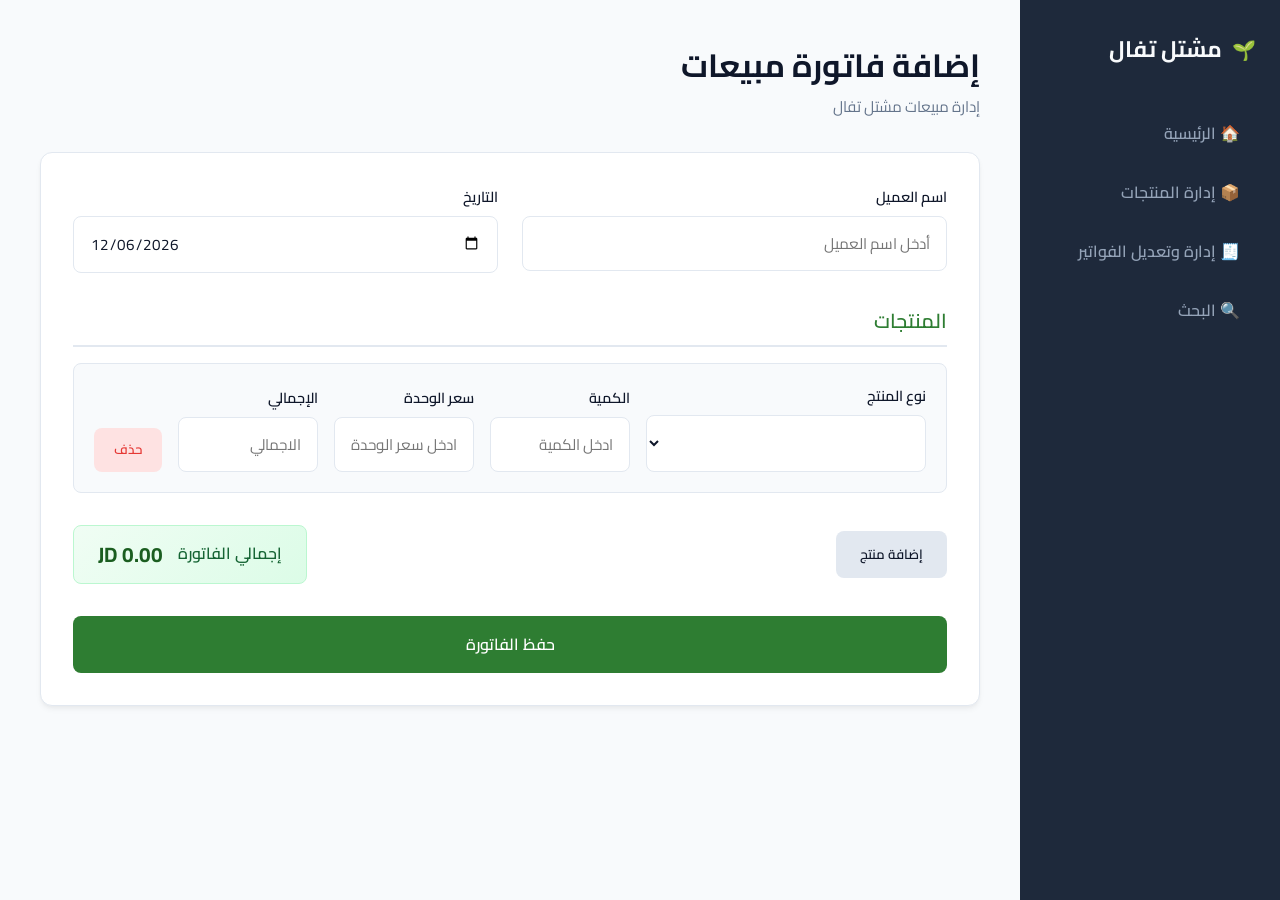
==== frontend/templates/index.html @ 2e2c32a7 "first commit" ====
<!DOCTYPE html>
<html lang="ar" dir="rtl">
<head>
    <meta charset="UTF-8">
    <title>مشتل تفال - إضافة مبيعات</title>
    <link rel="stylesheet" href="css/index.css">
</head>
<body>
    
<div class="layout">

<!-- Sidebar -->
<aside class="sidebar">
    <div class="logo">🌱 <h2>مشتل تفال</h2></div>
    <nav class="menu">
        <a href="/" class="menu-item">🏠 الرئيسية</a>
        <a href="/products.html" class="menu-item">📦 إدارة المنتجات</a>
        <a href="/orders_management.html" class="menu-item active">🧾 إدارة وتعديل الفواتير</a>
        <a href="/search.html" class="menu-item">🔍 البحث</a>
    </nav>
</aside>


<!-- Main Content -->
<main class="content">

    <div class="page-header">
        <h1>إضافة فاتورة مبيعات</h1>
        <p>إدارة مبيعات مشتل تفال</p>
    </div>

    <div class="form-card">

        <!-- Customer Info -->
        <div class="form-grid">

            <div class="input-group">
                <label>اسم العميل</label>
                <input
                    type="text"
                    id="customer_name"
                    placeholder="أدخل اسم العميل"
                    required>
            </div>

            <div class="input-group ">
                <label>التاريخ</label>
                <input type="date" id="sale_date" class="date-padding">
            </div>

        </div>

        <h3 class="section-title">
            المنتجات
        </h3>

        <div id="products_container">

            <div class="product-row margin-bottom">

                <div class="input-group ">
                    <label>نوع المنتج</label>
                    <select class="product_type padding-1rem">
                    </select>
                </div>

                <div class="input-group">
                    <label>الكمية</label>
                    <input
                        type="number"
                        class="form-input quantity"
                        placeholder="ادخل الكمية"
                        oninput="calculateRowTotal(this)"
                        onkeydown="if(event.key==='ArrowUp' || event.key==='ArrowDown'){event.preventDefault();}"
                        onwheel="this.blur()">
                </div> 

                <div class="input-group">
                    <label>سعر الوحدة</label>
                    <input
                        type="number"
                        step="0.01"
                        class="form-input unit_price"
                        placeholder="ادخل سعر الوحدة"
                        oninput="calculateRowTotal(this)"
                        onkeydown="if(event.key==='ArrowUp' || event.key==='ArrowDown'){event.preventDefault();}"
                        onwheel="this.blur()">
                </div>

                <div class="input-group">
                    <label>الإجمالي</label>
                    <input
                        type="number"
                        step="0.01"
                        class="form-input total_price"
                        placeholder="الاجمالي">
                </div>

                <button
                    class="btn-danger"
                    onclick="removeRow(this)">
                    حذف
                </button>

            </div>

        </div>

        <div class="actions">

            <button
                class="btn-secondary"
                onclick="addProductRow()">
                إضافة منتج
            </button>

            <div class="total-card">
                <span>إجمالي الفاتورة</span>
                <strong id="grand_total">
                    0.00 JD
                </strong>
            </div>

        </div>

        <button
            class="btn-primary"
            onclick="saveData()">
            حفظ الفاتورة
        </button>

    </div>

</main>

</div>

<script src="js/index.js"></script>

</body>
</html>
---- frontend/templates/css/index.css ----
/* ==========================================================================
   1.(Variables & Base Setup)
   ========================================================================== */
@import url('https://fonts.googleapis.com/css2?family=Cairo:wght@300;400;600;700&display=swap');

:root {
    --primary-color: #2e7d32;       
    --primary-hover: #1b5e20;      
    --secondary-color: #4caf50;   
    --danger-color: #e53935;     
    --danger-hover: #b71c1c;
    --bg-dark: #1e293b;  
    --bg-light: #f8fafc;     
    --card-bg: #ffffff;        
    --text-main: #0f172a;         
    --text-muted: #64748b;        
    --border-color: #e2e8f0;       
    --radius: 12px;               
    --transition: all 0.3s ease;   
}

* {
    box-sizing: border-box;
    margin: 0;
    padding: 0;
}

body {
    font-family: 'Cairo', sans-serif;
    background-color: var(--bg-light);
    color: var(--text-main);
    line-height: 1.6;
}

/* ==========================================================================
   2. (Layout)
   ========================================================================== */
.layout {
    display: grid;
    grid-template-columns: 260px 1fr;
    min-height: 100vh;
}

.sidebar {
    background-color: var(--bg-dark);
    color: #ffffff;
    padding: 2rem 1.5rem;
    display: flex;
    flex-direction: column;
    gap: 2.5rem;
}

.logo {
    display: flex;
    align-items: center;
    gap: 10px;
    font-size: 1.2rem;
}

.logo h2 {
    font-size: 1.4rem;
    font-weight: 700;
    color: #f8fafc;
}

.menu {
    display: flex;
    flex-direction: column;
    gap: 0.5rem;
}

.menu-item {
    display: flex;
    align-items: center;
    gap: 12px;
    color: #94a3b8;
    text-decoration: none;
    padding: 0.8rem 1rem;
    border-radius: var(--radius);
    transition: var(--transition);
    font-weight: 600;
}


.content {
    padding: 2.5rem;
    max-width: 1200px;
    width: 100%;
    margin: 0 auto;
}

/* ==========================================================================
   3. (Components & Cards)
   ========================================================================== */
.page-header {
    margin-bottom: 2rem;
}

.page-header h1 {
    font-size: 2rem;
    font-weight: 700;
    color: var(--text-main);
    margin-bottom: 0.25rem;
}

.page-header p {
    color: var(--text-muted);
    font-size: 0.95rem;
}

.form-card {
    background-color: var(--card-bg);
    border-radius: var(--radius);
    padding: 2rem;
    box-shadow: 0 4px 6px -1px rgba(0, 0, 0, 0.05), 0 2px 4px -1px rgba(0, 0, 0, 0.03);
    border: 1px solid var(--border-color);
}

.section-title {
    font-size: 1.25rem;
    font-weight: 600;
    margin: 2rem 0 1rem 0;
    padding-bottom: 0.5rem;
    border-bottom: 2px solid var(--border-color);
    color: var(--primary-color);
}

.form-grid {
    display: grid;
    grid-template-columns: repeat(auto-fit, minmax(250px, 1fr));
    gap: 1.5rem;
}

/* ==========================================================================
   4.(Form Elements)
   ========================================================================== */
.input-group {
    display: flex;
    flex-direction: column;
    gap: 0.5rem;
}

.input-group label {
    font-size: 0.9rem;
    font-weight: 600;
    color: var(--text-main);
}

input[type="text"],
input[type="date"],
input[type="number"],
select {
    width: 100%;
    padding: 0.75rem 1rem;
    font-family: inherit;
    font-size: 0.95rem;
    border: 1px solid var(--border-color);
    border-radius: 8px;
    background-color: #fff;
    color: var(--text-main);
    outline: none;
    transition: var(--transition);
}

input:focus, select:focus {
    border-color: var(--primary-color);
    box-shadow: 0 0 0 3px rgba(46, 125, 50, 0.15);
}

/* إلغاء أسهم حقول الأرقام بشكل نظيف */
input[type="number"]::-webkit-inner-spin-button,
input[type="number"]::-webkit-outer-spin-button {
    -webkit-appearance: none;
    margin: 0;
}
input[type="number"] {
    -moz-appearance: textfield;
}

input.total_price[readonly] {
    background-color: #f1f5f9;
    color: var(--text-main);
    font-weight: 700;
    border-style: dashed;
    cursor: not-allowed;
}

.product-row {
    display: grid;
    grid-template-columns: 2fr 1fr 1fr 1fr auto;
    gap: 1rem;
    align-items: flex-end;
    background-color: #f8fafc;
    padding: 1.25rem;
    border-radius: 8px;
    margin-bottom: 1rem;
    border: 1px solid var(--border-color);
    animation: fadeIn 0.3s ease-in-out;
}

@keyframes fadeIn {
    from { opacity: 0; transform: translateY(10px); }
    to { opacity: 1; transform: translateY(0); }
}

/* ==========================================================================
   5. (Buttons & Actions)
   ========================================================================== */
.actions {
    display: flex;
    justify-content: space-between;
    align-items: center;
    margin: 2rem 0;
    flex-wrap: wrap;
    gap: 1rem;
}

button {
    font-family: inherit;
    font-weight: 600;
    cursor: pointer;
    transition: var(--transition);
    display: inline-flex;
    align-items: center;
    justify-content: center;
    gap: 8px;
    border-radius: 8px;
    border: none;
}

.btn-primary {
    background-color: var(--primary-color);
    color: white;
    padding: 0.85rem 2rem;
    font-size: 1rem;
    width: 100%; 
}

.btn-primary:hover {
    background-color: var(--primary-hover);
    transform: translateY(-1px);
}

.btn-secondary {
    background-color: #e2e8f0;
    color: var(--text-main);
    padding: 0.7rem 1.5rem;
}

.btn-secondary:hover {
    background-color: #cbd5e1;
}

.btn-danger {
    background-color: #fee2e2;
    color: var(--danger-color);
    padding: 0.7rem 1.25rem;
    height: 44px; 
}

.btn-danger:hover {
    background-color: var(--danger-color);
    color: white;
}

.total-card {
    background: linear-gradient(135deg, #f0fdf4 0%, #dcfce7 100%);
    border: 1px solid #bbf7d0;
    padding: 0.75rem 1.5rem;
    border-radius: 8px;
    display: flex;
    align-items: center;
    gap: 15px;
    font-size: 1rem;
}

.total-card span {
    color: #166534;
    font-weight: 600;
}

.total-card strong {
    font-size: 1.3rem;
    color: var(--primary-hover);
    font-weight: 700;
}

/* ==========================================================================
   6.(Responsive Design)
   ========================================================================== */
@media (max-width: 992px) {
    .layout {
        grid-template-columns: 1fr; 
    }
    .sidebar {
        padding: 1.25rem;
        gap: 1rem;
    }
    .product-row {
        grid-template-columns: 1fr 1fr;
    }
    .product-row .btn-danger {
        grid-column: span 2; 
        width: 100%;
    }
}

@media (max-width: 576px) {
    .content {
        padding: 1rem;
    }
    .form-card {
        padding: 1.25rem;
    }
    .product-row {
        grid-template-columns: 1fr; 
    }
    .product-row .btn-danger {
        grid-column: span 1;
    }
    .actions {
        flex-direction: column;
        align-items: stretch;
    }
    .total-card {
        justify-content: space-between;
    }
}

.menu {
    display: flex;
    flex-direction: column;
    gap: 0.5rem;
}

.menu-item {
    display: flex;
    align-items: center;
    gap: 12px;
    color: #94a3b8;
    text-decoration: none;
    padding: 0.8rem 1rem;
    border-radius: var(--radius);
    transition: var(--transition);
    font-weight: 600;
}
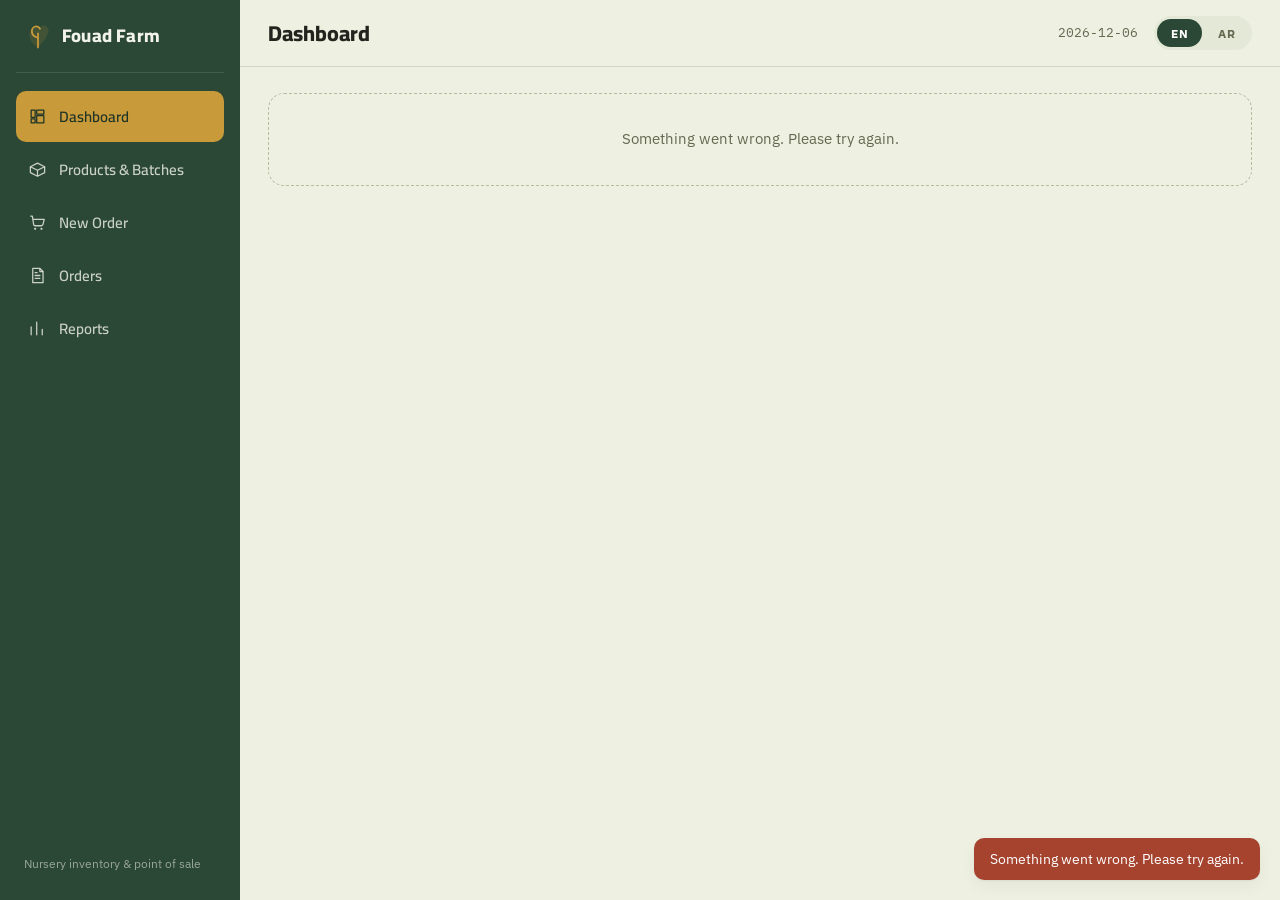
==== commit 07842a41: "first code" ====
--- a/frontend/templates/index.html
+++ b/frontend/templates/index.html
@@ -1,141 +1,82 @@
 <!DOCTYPE html>
-<html lang="ar" dir="rtl">
+<html lang="en" dir="ltr">
 <head>
-    <meta charset="UTF-8">
-    <title>مشتل تفال - إضافة مبيعات</title>
-    <link rel="stylesheet" href="css/index.css">
+<meta charset="UTF-8" />
+<meta name="viewport" content="width=device-width, initial-scale=1.0" />
+<title>Fouad Farm</title>
+<link rel="preconnect" href="https://fonts.googleapis.com">
+<link rel="preconnect" href="https://fonts.gstatic.com" crossorigin>
+<link href="https://fonts.googleapis.com/css2?family=Cairo:wght@600;700;800&family=IBM+Plex+Sans:wght@400;500;600&family=IBM+Plex+Sans+Arabic:wght@400;500;600&family=IBM+Plex+Mono:wght@500;600&display=swap" rel="stylesheet">
+<link rel="stylesheet" href="style.css" />
 </head>
 <body>
-    
-<div class="layout">
+<div id="app">
 
-<!-- Sidebar -->
-<aside class="sidebar">
-    <div class="logo">🌱 <h2>مشتل تفال</h2></div>
-    <nav class="menu">
-        <a href="/" class="menu-item">🏠 الرئيسية</a>
-        <a href="/products.html" class="menu-item">📦 إدارة المنتجات</a>
-        <a href="/orders_management.html" class="menu-item active">🧾 إدارة وتعديل الفواتير</a>
-        <a href="/search.html" class="menu-item">🔍 البحث</a>
-    </nav>
-</aside>
-
-
-<!-- Main Content -->
-<main class="content">
-
-    <div class="page-header">
-        <h1>إضافة فاتورة مبيعات</h1>
-        <p>إدارة مبيعات مشتل تفال</p>
+  <aside class="sidebar" id="sidebar">
+    <div class="brand">
+      <svg class="brand-mark" viewBox="0 0 32 32" fill="none" xmlns="http://www.w3.org/2000/svg">
+        <path d="M16 29C16 29 6 23.5 6 14.5C6 9.5 9.8 6 14.5 6C15.6 6 16.7 6.3 17.6 6.8C18.5 5.1 20.3 4 22.5 4C25.5 4 28 6.5 28 9.5C28 18 16 29 16 29Z" fill="currentColor" opacity="0.15"/>
+        <path d="M16 29V13" stroke="currentColor" stroke-width="2" stroke-linecap="round"/>
+        <path d="M16 18C16 18 9 17 9 10.5C9 7.5 11.2 5 14 5C15.9 5 17.5 6.1 18.3 7.7" stroke="currentColor" stroke-width="2" stroke-linecap="round"/>
+      </svg>
+      <span class="brand-name" data-i18n="brand">Fouad Farm</span>
     </div>
 
-    <div class="form-card">
+    <nav class="nav" id="nav">
+      <button class="nav-item is-active" data-view="dashboard">
+        <svg viewBox="0 0 24 24" fill="none"><path d="M4 13h5V4H4v9Zm0 7h5v-5H4v5Zm7 0h9V11h-9v9Zm0-16v5h9V4h-9Z" stroke="currentColor" stroke-width="1.6" stroke-linejoin="round"/></svg>
+        <span data-i18n="nav_dashboard">Dashboard</span>
+      </button>
+      <button class="nav-item" data-view="inventory">
+        <svg viewBox="0 0 24 24" fill="none"><path d="M3 8.5 12 4l9 4.5-9 4.5-9-4.5Z" stroke="currentColor" stroke-width="1.6" stroke-linejoin="round"/><path d="M3 8.5V16l9 4.5 9-4.5V8.5" stroke="currentColor" stroke-width="1.6" stroke-linejoin="round"/><path d="M12 13v7.5" stroke="currentColor" stroke-width="1.6"/></svg>
+        <span data-i18n="nav_inventory">Products &amp; Batches</span>
+      </button>
+      <button class="nav-item" data-view="pos">
+        <svg viewBox="0 0 24 24" fill="none"><circle cx="9" cy="20" r="1.4" fill="currentColor"/><circle cx="17" cy="20" r="1.4" fill="currentColor"/><path d="M3.5 4h2l1.6 10.4a2 2 0 0 0 2 1.7h7.8a2 2 0 0 0 2-1.6L20.5 8H6.2" stroke="currentColor" stroke-width="1.6" stroke-linecap="round" stroke-linejoin="round"/></svg>
+        <span data-i18n="nav_pos">New Order</span>
+      </button>
+      <button class="nav-item" data-view="orders">
+        <svg viewBox="0 0 24 24" fill="none"><path d="M6 3h9l4 4v14H6V3Z" stroke="currentColor" stroke-width="1.6" stroke-linejoin="round"/><path d="M15 3v4h4" stroke="currentColor" stroke-width="1.6" stroke-linejoin="round"/><path d="M9 12h6M9 15.5h6M9 8.5h2.5" stroke="currentColor" stroke-width="1.6" stroke-linecap="round"/></svg>
+        <span data-i18n="nav_orders">Orders</span>
+      </button>
+      <button class="nav-item" data-view="reports">
+        <svg viewBox="0 0 24 24" fill="none"><path d="M4 20V10M11 20V4M18 20v-7" stroke="currentColor" stroke-width="1.6" stroke-linecap="round"/></svg>
+        <span data-i18n="nav_reports">Reports</span>
+      </button>
+    </nav>
 
-        <!-- Customer Info -->
-        <div class="form-grid">
+    <div class="sidebar-foot">
+      <span class="sidebar-note" data-i18n="sidebar_note">Nursery inventory &amp; point of sale</span>
+    </div>
+  </aside>
 
-            <div class="input-group">
-                <label>اسم العميل</label>
-                <input
-                    type="text"
-                    id="customer_name"
-                    placeholder="أدخل اسم العميل"
-                    required>
-            </div>
+  <div class="main">
+    <header class="topbar">
+      <button class="icon-btn" id="menu-toggle" aria-label="Menu">
+        <svg viewBox="0 0 24 24" fill="none"><path d="M4 6h16M4 12h16M4 18h16" stroke="currentColor" stroke-width="1.8" stroke-linecap="round"/></svg>
+      </button>
+      <h1 class="view-title" id="view-title" data-i18n="nav_dashboard">Dashboard</h1>
+      <div class="topbar-actions">
+        <span class="today" id="today-date"></span>
+        <div class="lang-toggle" id="lang-toggle" role="group" aria-label="Language">
+          <button data-lang="en" class="lang-btn">EN</button>
+          <button data-lang="ar" class="lang-btn">AR</button>
+        </div>
+      </div>
+    </header>
 
-            <div class="input-group ">
-                <label>التاريخ</label>
-                <input type="date" id="sale_date" class="date-padding">
-            </div>
-
-        </div>
-
-        <h3 class="section-title">
-            المنتجات
-        </h3>
-
-        <div id="products_container">
-
-            <div class="product-row margin-bottom">
-
-                <div class="input-group ">
-                    <label>نوع المنتج</label>
-                    <select class="product_type padding-1rem">
-                    </select>
-                </div>
-
-                <div class="input-group">
-                    <label>الكمية</label>
-                    <input
-                        type="number"
-                        class="form-input quantity"
-                        placeholder="ادخل الكمية"
-                        oninput="calculateRowTotal(this)"
-                        onkeydown="if(event.key==='ArrowUp' || event.key==='ArrowDown'){event.preventDefault();}"
-                        onwheel="this.blur()">
-                </div> 
-
-                <div class="input-group">
-                    <label>سعر الوحدة</label>
-                    <input
-                        type="number"
-                        step="0.01"
-                        class="form-input unit_price"
-                        placeholder="ادخل سعر الوحدة"
-                        oninput="calculateRowTotal(this)"
-                        onkeydown="if(event.key==='ArrowUp' || event.key==='ArrowDown'){event.preventDefault();}"
-                        onwheel="this.blur()">
-                </div>
-
-                <div class="input-group">
-                    <label>الإجمالي</label>
-                    <input
-                        type="number"
-                        step="0.01"
-                        class="form-input total_price"
-                        placeholder="الاجمالي">
-                </div>
-
-                <button
-                    class="btn-danger"
-                    onclick="removeRow(this)">
-                    حذف
-                </button>
-
-            </div>
-
-        </div>
-
-        <div class="actions">
-
-            <button
-                class="btn-secondary"
-                onclick="addProductRow()">
-                إضافة منتج
-            </button>
-
-            <div class="total-card">
-                <span>إجمالي الفاتورة</span>
-                <strong id="grand_total">
-                    0.00 JD
-                </strong>
-            </div>
-
-        </div>
-
-        <button
-            class="btn-primary"
-            onclick="saveData()">
-            حفظ الفاتورة
-        </button>
-
-    </div>
-
-</main>
-
+    <main id="view-root" class="view-root">
+      <!-- rendered by app.js -->
+    </main>
+  </div>
 </div>
 
-<script src="js/index.js"></script>
+<div class="modal-backdrop" id="modal-backdrop">
+  <div class="modal" id="modal-box"></div>
+</div>
 
+<div class="toast-stack" id="toast-stack"></div>
+
+<script src="app.js"></script>
 </body>
-</html>+</html>
--- a/frontend/templates/style.css
+++ b/frontend/templates/style.css
@@ -0,0 +1,355 @@
+/* =========================================================
+   Fouad Farm — design tokens
+   A nursery POS/inventory tool. The visual language borrows
+   from the farm itself: batches read like rows in a field,
+   receipts read like real paper tickets. Numbers stay LTR
+   regardless of interface language; everything else mirrors.
+   ========================================================= */
+
+:root{
+  --bg: #EEF0E2;
+  --surface: #FFFFFF;
+  --surface-alt: #E4E8D6;
+  --border: #D2D6C1;
+  --border-strong: #B7BC9F;
+
+  --ink: #23241D;
+  --ink-soft: #64684F;
+  --ink-faint: #91957B;
+
+  --primary: #2B4735;
+  --primary-strong: #1E3427;
+  --primary-tint: #E3E9DE;
+
+  --accent: #C99A3A;
+  --accent-strong: #A87F2C;
+  --accent-tint: #F5E7C4;
+
+  --danger: #A6432F;
+  --danger-tint: #F1DCD5;
+  --success: #4C6B41;
+  --success-tint: #DEE7D5;
+
+  --radius-s: 6px;
+  --radius-m: 10px;
+  --radius-l: 16px;
+
+  --font-display: 'Cairo', 'IBM Plex Sans Arabic', sans-serif;
+  --font-body: 'IBM Plex Sans', 'IBM Plex Sans Arabic', sans-serif;
+  --font-mono: 'IBM Plex Mono', ui-monospace, monospace;
+
+  --shadow-card: 0 1px 2px rgba(35,36,29,0.06), 0 6px 16px rgba(35,36,29,0.05);
+}
+
+*{ box-sizing: border-box; }
+
+html, body{ height: 100%; }
+
+body{
+  margin:0;
+  background: var(--bg);
+  color: var(--ink);
+  font-family: var(--font-body);
+  font-size: 15px;
+  line-height: 1.5;
+  -webkit-font-smoothing: antialiased;
+}
+
+button, input, select, textarea{ font-family: inherit; font-size: inherit; color: inherit; }
+
+/* Numbers always render left-to-right, whatever the UI language */
+.num{ font-family: var(--font-mono); direction: ltr; unicode-bidi: isolate; font-variant-numeric: tabular-nums; }
+
+/* =========================================================
+   App shell
+   ========================================================= */
+
+#app{
+  display: grid;
+  grid-template-columns: 240px 1fr;
+  min-height: 100vh;
+}
+
+[dir="rtl"] #app{ direction: rtl; }
+
+.sidebar{
+  background: var(--primary);
+  color: #F2F4EA;
+  display: flex;
+  flex-direction: column;
+  padding: 22px 16px;
+  position: sticky;
+  top: 0;
+  height: 100vh;
+}
+
+.brand{
+  display:flex;
+  align-items:center;
+  gap: 10px;
+  padding: 0 8px 22px 8px;
+  margin-bottom: 8px;
+  border-bottom: 1px solid rgba(255,255,255,0.12);
+}
+.brand-mark{ width: 28px; height: 28px; color: var(--accent); flex-shrink:0; }
+.brand-name{ font-family: var(--font-display); font-weight: 800; font-size: 1.15rem; letter-spacing: 0.2px; }
+
+.nav{ display:flex; flex-direction:column; gap: 2px; margin-top: 10px; }
+
+.nav-item{
+  display:flex; align-items:center; gap: 12px;
+  background: transparent; border: none;
+  color: rgba(242,244,234,0.8);
+  padding: 11px 12px;
+  border-radius: var(--radius-m);
+  text-align: start;
+  cursor: pointer;
+  font-family: var(--font-display);
+  font-weight: 600;
+  font-size: 0.94rem;
+  transition: background 0.15s ease, color 0.15s ease;
+}
+.nav-item svg{ width: 19px; height: 19px; flex-shrink:0; }
+.nav-item:hover{ background: rgba(255,255,255,0.08); color: #fff; }
+.nav-item.is-active{ background: var(--accent); color: var(--primary-strong); }
+
+.sidebar-foot{ margin-top: auto; padding: 14px 8px 4px; }
+.sidebar-note{ font-size: 0.78rem; color: rgba(242,244,234,0.55); line-height: 1.4; }
+
+.main{ display:flex; flex-direction:column; min-width: 0; }
+
+.topbar{
+  display:flex; align-items:center; gap: 14px;
+  padding: 16px 28px;
+  background: var(--bg);
+  border-bottom: 1px solid var(--border);
+  position: sticky; top: 0; z-index: 5;
+}
+.icon-btn{
+  display:none; background:none; border:none; cursor:pointer; color: var(--ink);
+  padding: 6px; border-radius: var(--radius-s);
+}
+.icon-btn svg{ width:22px; height:22px; }
+
+.view-title{
+  font-family: var(--font-display);
+  font-weight: 800;
+  font-size: 1.35rem;
+  margin: 0;
+  flex: 1;
+}
+
+.topbar-actions{ display:flex; align-items:center; gap: 16px; }
+.today{ font-family: var(--font-mono); direction: ltr; color: var(--ink-soft); font-size: 0.82rem; }
+
+.lang-toggle{ display:flex; background: var(--surface-alt); border-radius: 999px; padding: 3px; gap: 2px; }
+.lang-btn{
+  border:none; background: transparent; padding: 6px 14px; border-radius: 999px;
+  font-weight: 700; font-size: 0.78rem; letter-spacing: 0.4px; color: var(--ink-soft); cursor:pointer;
+}
+.lang-btn.is-active{ background: var(--primary); color: #fff; }
+
+.view-root{ padding: 26px 28px 60px; flex:1; }
+
+/* =========================================================
+   Shared building blocks
+   ========================================================= */
+
+.section-head{ display:flex; align-items:center; justify-content: space-between; gap: 12px; margin-bottom: 16px; flex-wrap: wrap; }
+.section-head h2{ font-family: var(--font-display); font-size: 1.05rem; font-weight: 700; margin:0; }
+
+.btn{
+  display:inline-flex; align-items:center; gap:8px; justify-content:center;
+  border: 1px solid transparent; border-radius: var(--radius-s);
+  padding: 9px 16px; font-weight: 600; font-size: 0.88rem; cursor: pointer;
+  font-family: var(--font-body);
+}
+.btn-primary{ background: var(--primary); color:#fff; }
+.btn-primary:hover{ background: var(--primary-strong); }
+.btn-accent{ background: var(--accent); color: var(--primary-strong); }
+.btn-accent:hover{ background: var(--accent-strong); color:#fff; }
+.btn-ghost{ background: transparent; border-color: var(--border-strong); color: var(--ink); }
+.btn-ghost:hover{ background: var(--surface-alt); }
+.btn-danger{ background: transparent; border-color: var(--danger); color: var(--danger); }
+.btn-danger:hover{ background: var(--danger-tint); }
+.btn-sm{ padding: 6px 11px; font-size: 0.78rem; }
+.btn:disabled{ opacity: 0.5; cursor: not-allowed; }
+
+.field{ display:flex; flex-direction: column; gap: 5px; margin-bottom: 12px; }
+.field label{ font-size: 0.8rem; font-weight: 600; color: var(--ink-soft); }
+.field input, .field select{
+  border: 1px solid var(--border-strong); border-radius: var(--radius-s);
+  padding: 9px 11px; background: #fff;
+}
+.field input:focus, .field select:focus{ outline: 2px solid var(--accent); outline-offset: 1px; }
+.field-row{ display:flex; gap: 10px; }
+.field-row .field{ flex:1; }
+
+.card{ background: var(--surface); border: 1px solid var(--border); border-radius: var(--radius-l); padding: 18px; box-shadow: var(--shadow-card); }
+
+.empty-state{
+  border: 1px dashed var(--border-strong); border-radius: var(--radius-l);
+  padding: 34px 20px; text-align: center; color: var(--ink-soft);
+}
+.empty-state strong{ display:block; color: var(--ink); font-family: var(--font-display); margin-bottom: 4px; }
+
+table{ width:100%; border-collapse: collapse; }
+th{ text-align: start; font-size: 0.75rem; text-transform: none; color: var(--ink-soft); font-weight: 600; padding: 8px 10px; border-bottom: 1px solid var(--border-strong); }
+td{ padding: 10px; border-bottom: 1px solid var(--border); font-size: 0.9rem; vertical-align: middle; }
+/* A td forced to dir="ltr" (for numeric content) would otherwise default to
+   left-aligned text even in an RTL table, splitting it from its header,
+   which sits on the "start" (right, in RTL) side by default. Force it back
+   to the same side regardless of the cell's own forced direction. */
+td[dir="ltr"]{ text-align: right; }
+[dir="ltr"] td[dir="ltr"]{ text-align: left; }
+tr:last-child td{ border-bottom: none; }
+
+.badge{ display:inline-block; padding: 2px 9px; border-radius: 999px; font-size: 0.72rem; font-weight: 700; }
+.badge-ok{ background: var(--success-tint); color: var(--success); }
+.badge-low{ background: var(--accent-tint); color: var(--accent-strong); }
+.badge-out{ background: var(--danger-tint); color: var(--danger); }
+
+/* =========================================================
+   Dashboard
+   ========================================================= */
+
+.stat-grid{ display:grid; grid-template-columns: repeat(auto-fit, minmax(190px,1fr)); gap: 14px; margin-bottom: 26px; }
+.stat-card{ background: var(--surface); border: 1px solid var(--border); border-radius: var(--radius-l); padding: 18px; }
+.stat-label{ font-size: 0.78rem; color: var(--ink-soft); font-weight: 600; margin-bottom: 8px; }
+.stat-value{ font-family: var(--font-mono); font-size: 1.55rem; font-weight: 600; direction: ltr; unicode-bidi: isolate; }
+.stat-value.accent{ color: var(--accent-strong); }
+.stat-value.danger{ color: var(--danger); }
+
+/* =========================================================
+   Inventory — the "field row" batch visualization.
+   Each batch is drawn as a horizontal soil row: a filled
+   segment for what remains, a hatched segment for what has
+   been trashed, rather than a generic progress bar.
+   ========================================================= */
+
+.product-row{ border: 1px solid var(--border); border-radius: var(--radius-m); margin-bottom: 10px; overflow: hidden; background: var(--surface); }
+.product-row-head{ display:flex; align-items:center; gap: 14px; padding: 14px 16px; cursor: pointer; }
+.product-row-head:hover{ background: var(--surface-alt); }
+.product-name{ font-weight: 700; flex: 1; }
+.product-price{ font-family: var(--font-mono); direction: ltr; color: var(--ink-soft); font-size: 0.88rem; }
+.chevron{ width: 16px; height: 16px; color: var(--ink-faint); transition: transform 0.15s ease; }
+.product-row.is-open .chevron{ transform: rotate(90deg); }
+
+.batches-panel{ display:none; padding: 4px 16px 16px; border-top: 1px solid var(--border); background: #FBFBF6; }
+.product-row.is-open .batches-panel{ display:block; }
+
+.field-row{ display:flex; align-items:center; gap: 14px; padding: 10px 4px; border-bottom: 1px solid var(--border); }
+.field-row:last-child{ border-bottom: none; }
+.field-loc{ width: 130px; flex-shrink:0; font-size: 0.78rem; color: var(--ink-soft); }
+.field-loc .loc-code{ font-family: var(--font-mono); display:inline-block; color: var(--ink); font-weight:600; }
+.field-bar{ flex:1; height: 12px; border-radius: 999px; background: var(--danger-tint); overflow: hidden; display:flex; }
+.field-bar-fill{ background: var(--success); height: 100%; }
+.field-count{ width: 92px; flex-shrink:0; text-align: end; font-size: 0.82rem; }
+.field-count .num{ direction: ltr; unicode-bidi: isolate; }
+.field-date{ width: 96px; flex-shrink:0; font-family: var(--font-mono); direction: ltr; unicode-bidi: isolate; font-size: 0.78rem; color: var(--ink-faint); }
+.field-actions{ display:flex; gap:6px; flex-shrink:0; }
+
+/* =========================================================
+   POS / New order — a two-pane checkout with a receipt-style
+   ticket, not a generic cart card.
+   ========================================================= */
+
+.pos-layout{ display:grid; grid-template-columns: 1.5fr 1fr; gap: 20px; align-items: start; }
+@media (max-width: 900px){ .pos-layout{ grid-template-columns: 1fr; } }
+
+.product-grid{ display:grid; grid-template-columns: repeat(auto-fill, minmax(150px,1fr)); gap: 10px; }
+.product-tile{
+  background: var(--surface); border: 1px solid var(--border); border-radius: var(--radius-m);
+  padding: 14px 12px; cursor:pointer; text-align: start; display:flex; flex-direction:column; gap:6px;
+}
+.product-tile:hover{ border-color: var(--primary); }
+.product-tile:disabled{ opacity: 0.4; cursor:not-allowed; }
+.product-tile .t-name{ font-weight: 700; font-size: 0.9rem; }
+.product-tile .t-price{ font-family: var(--font-mono); direction:ltr; color: var(--accent-strong); font-size: 0.85rem; }
+.product-tile .t-stock{ font-size: 0.72rem; color: var(--ink-soft); }
+
+.ticket{
+  background: var(--surface);
+  border: 1px solid var(--border);
+  border-radius: var(--radius-m);
+  position: relative;
+  padding: 18px 18px 16px;
+}
+.ticket::before{
+  content: "";
+  position: absolute; top: -1px; left: 14px; right: 14px; height: 0;
+  border-top: 2px dashed var(--border-strong);
+}
+.ticket-head{ font-family: var(--font-display); font-weight: 800; margin-bottom: 12px; }
+.ticket-line{ display:flex; align-items:center; gap: 8px; padding: 7px 0; border-bottom: 1px dashed var(--border); }
+.ticket-line .l-name{ flex:1; font-size: 0.86rem; }
+.ticket-line .l-qty{ width: 44px; text-align:center; font-family: var(--font-mono); direction:ltr; unicode-bidi: isolate; }
+.ticket-line .l-qty-input{ width: 46px; text-align:center; border: 1px solid var(--border-strong); border-radius: var(--radius-s); padding: 3px 2px; }
+.ticket-line .l-total{ width: 70px; text-align:end; font-family: var(--font-mono); direction:ltr; unicode-bidi: isolate; font-size: 0.85rem; }
+.ticket-total{ display:flex; justify-content: space-between; align-items:center; padding-top: 12px; margin-top: 8px; font-family: var(--font-display); font-weight: 800; font-size: 1.1rem; }
+.ticket-total .num{ color: var(--accent-strong); }
+.qty-btn{ width: 22px; height:22px; border-radius: 50%; border:1px solid var(--border-strong); background:#fff; cursor:pointer; line-height:1; }
+
+/* =========================================================
+   Orders list
+   ========================================================= */
+
+.order-card{ background: var(--surface); border: 1px solid var(--border); border-radius: var(--radius-m); padding: 14px 16px; margin-bottom: 10px; }
+.order-card-head{ display:flex; justify-content: space-between; align-items:center; gap: 10px; margin-bottom: 6px; }
+.order-cust{ font-weight: 700; }
+.order-meta{ font-size: 0.78rem; color: var(--ink-soft); font-family: var(--font-mono); direction: ltr; unicode-bidi: isolate; }
+.order-items{ font-size: 0.82rem; color: var(--ink-soft); margin-bottom: 8px; }
+.order-foot{ display:flex; justify-content: space-between; align-items:center; }
+
+/* =========================================================
+   Reports
+   ========================================================= */
+
+.rank-row{ display:flex; align-items:center; gap: 12px; padding: 9px 0; border-bottom: 1px solid var(--border); }
+.rank-row:last-child{ border-bottom:none; }
+.rank-name{ width: 150px; flex-shrink:0; font-size: 0.86rem; font-weight:600; }
+.rank-bar-track{ flex:1; height: 9px; background: var(--surface-alt); border-radius: 999px; overflow:hidden; }
+.rank-bar-fill{ height:100%; background: var(--primary); }
+.rank-value{ width: 90px; text-align:end; flex-shrink:0; font-family: var(--font-mono); direction:ltr; unicode-bidi: isolate; font-size: 0.82rem; }
+
+.tabs{ display:flex; gap: 4px; margin-bottom: 18px; border-bottom: 1px solid var(--border); }
+.tab-btn{ background:none; border:none; padding: 9px 4px; margin-inline-end: 20px; font-weight:700; color: var(--ink-soft); cursor:pointer; border-bottom: 2px solid transparent; font-family: var(--font-display); }
+.tab-btn.is-active{ color: var(--primary); border-bottom-color: var(--accent); }
+
+/* =========================================================
+   Modal + toast
+   ========================================================= */
+
+.modal-backdrop{
+  position: fixed; inset:0; background: rgba(35,36,29,0.45);
+  display:none; align-items:center; justify-content:center; z-index: 50; padding: 20px;
+}
+.modal-backdrop.is-open{ display:flex; }
+.modal{ background: var(--surface); border-radius: var(--radius-l); padding: 22px; width: 100%; max-width: 420px; max-height: 88vh; overflow-y:auto; }
+.modal h3{ font-family: var(--font-display); margin: 0 0 16px; font-size: 1.05rem; }
+.modal-actions{ display:flex; justify-content:flex-end; gap:10px; margin-top: 14px; }
+
+.toast-stack{ position: fixed; bottom: 20px; inset-inline-end: 20px; display:flex; flex-direction:column; gap:8px; z-index: 60; }
+.toast{ background: var(--primary-strong); color:#fff; padding: 11px 16px; border-radius: var(--radius-m); font-size: 0.85rem; box-shadow: var(--shadow-card); animation: toast-in 0.18s ease; }
+.toast.is-error{ background: var(--danger); }
+@keyframes toast-in{ from{ opacity:0; transform: translateY(6px); } to{ opacity:1; transform: translateY(0);} }
+
+/* =========================================================
+   Responsive
+   ========================================================= */
+
+@media (max-width: 860px){
+  #app{ grid-template-columns: 1fr; }
+  .sidebar{ position: fixed; inset-inline-start: 0; top:0; height:100vh; width: 230px; transform: translateX(-100%); transition: transform 0.2s ease; z-index: 40; }
+  [dir="rtl"] .sidebar{ transform: translateX(100%); }
+  .sidebar.is-open{ transform: translateX(0); }
+  .icon-btn{ display:inline-flex; }
+  .view-root{ padding: 18px 16px 50px; }
+  .topbar{ padding: 14px 16px; }
+}
+
+:focus-visible{ outline: 2px solid var(--accent); outline-offset: 2px; }
+
+@media (prefers-reduced-motion: reduce){
+  *{ animation-duration: 0.001ms !important; transition-duration: 0.001ms !important; }
+}
